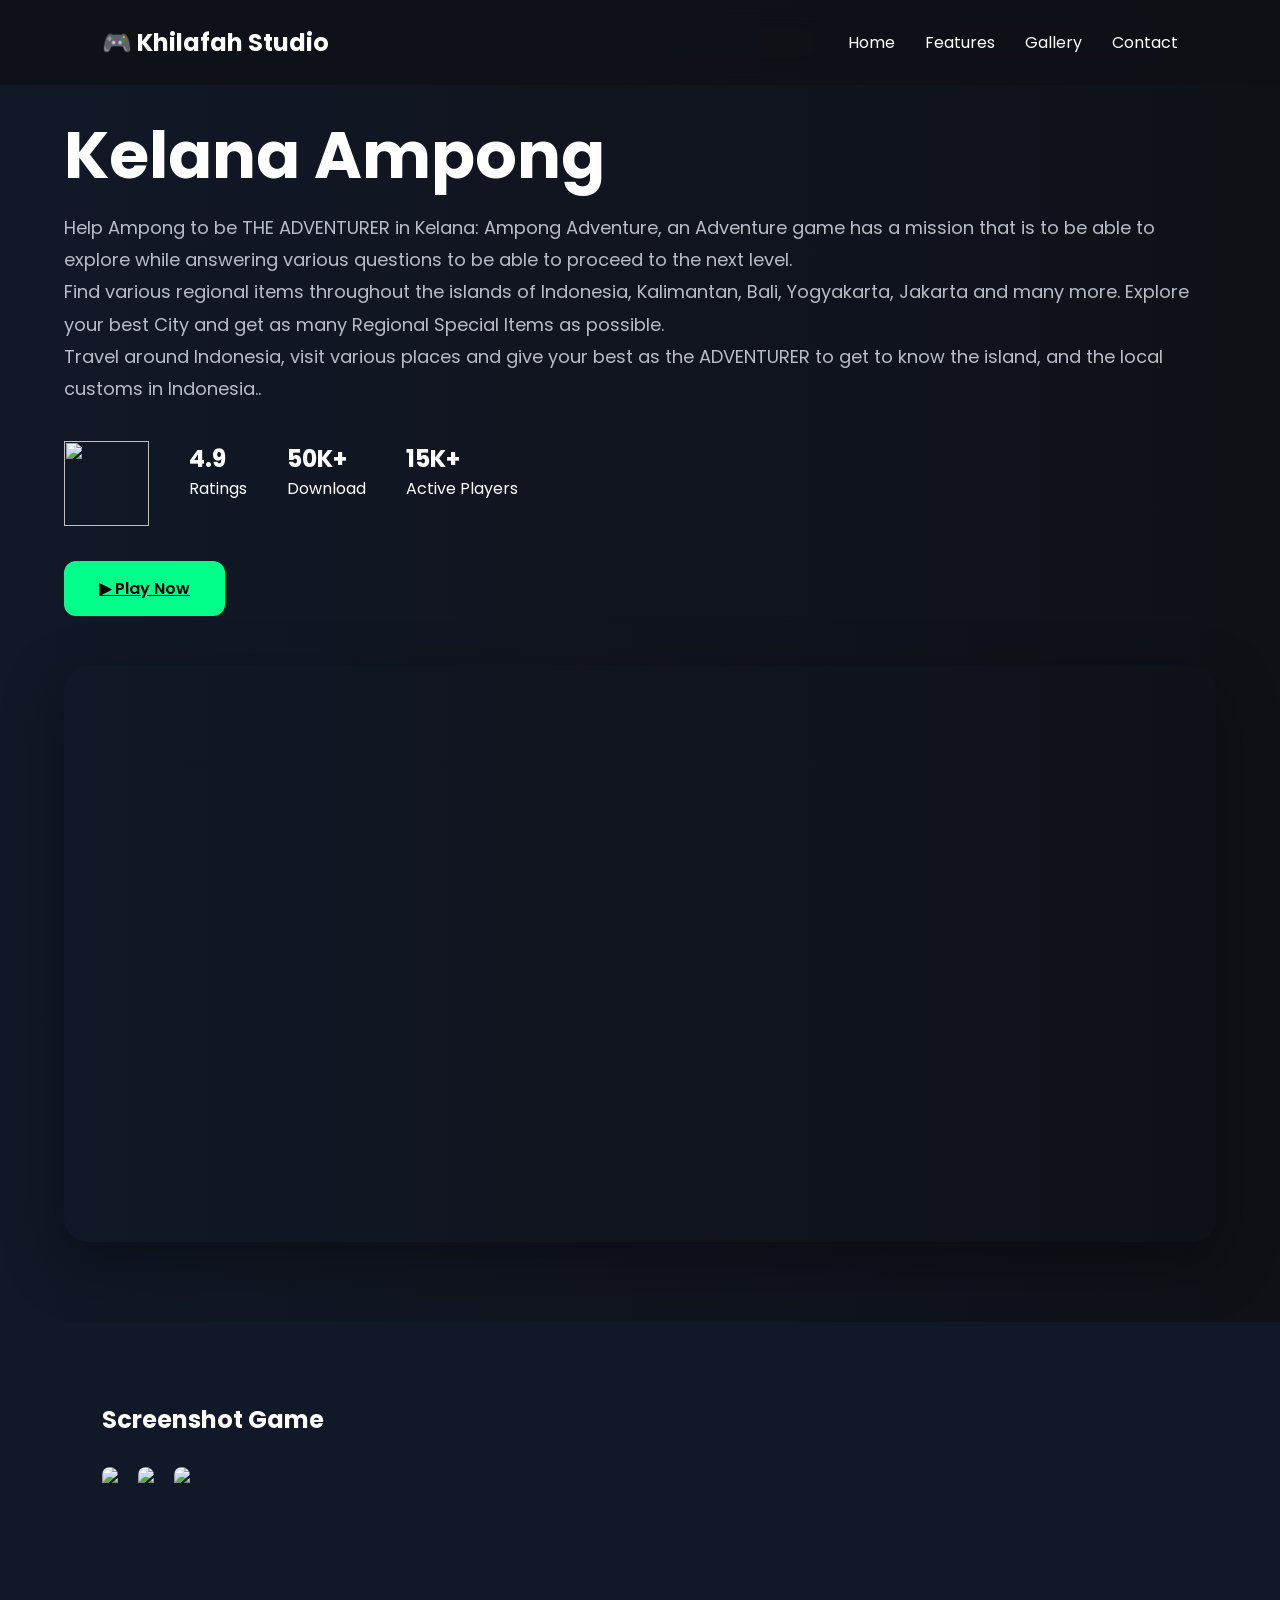
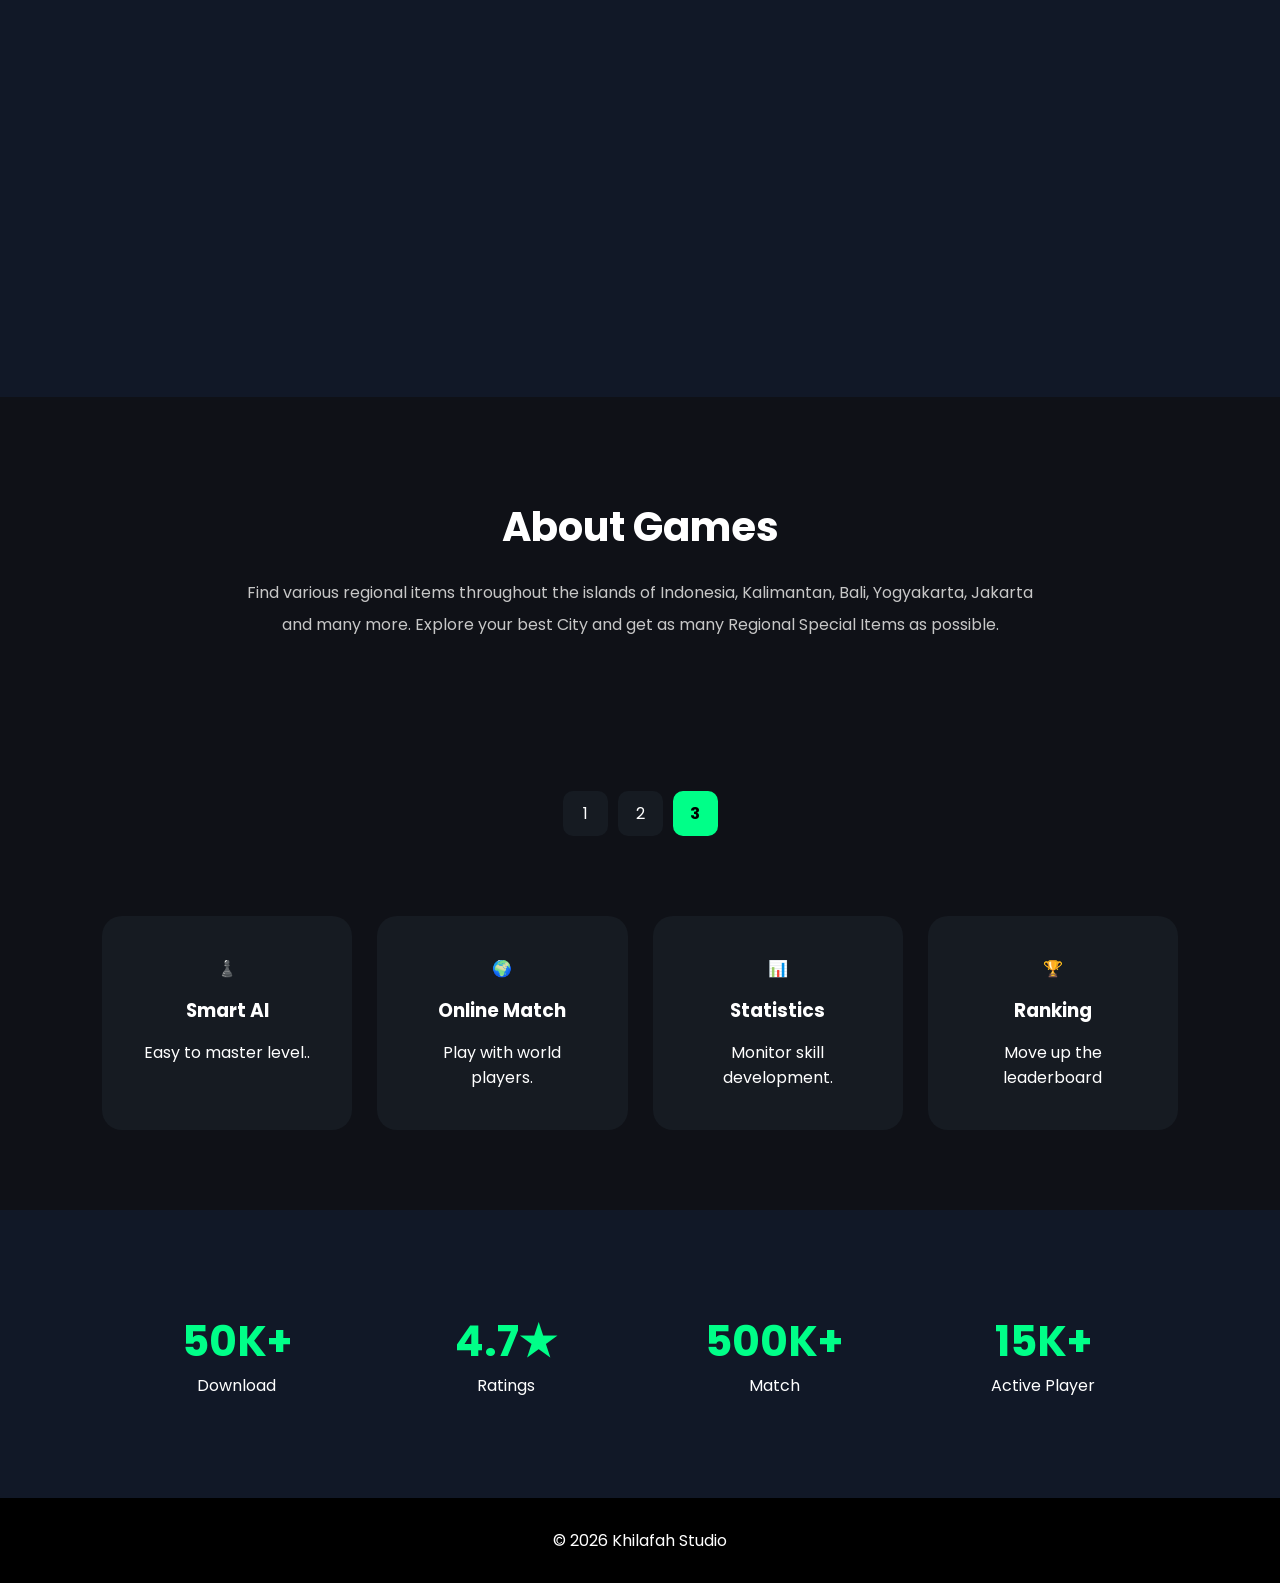
==== page3.html @ 3cc9716c "Add files via upload" ====
<!DOCTYPE html>
<html lang="id">
<head>
<meta charset="UTF-8">
<meta name="viewport" content="width=device-width, initial-scale=1">

<title>Game Portfolio</title>

<link href="https://fonts.googleapis.com/css2?family=Poppins:wght@300;400;500;600;700&display=swap" rel="stylesheet">

<link rel="stylesheet" href="style.css">

</head>
<body>

<nav class="navbar">

<div class="logo">
🎮 Khilafah Studio
</div>

<div class="menu">
<a href="#">Home</a>
<a href="#">Features</a>
<a href="#">Gallery</a>
<a href="#">Contact</a>
</div>

</nav>

<section class="hero">

<div class="hero-left">

<h1>
    Kelana Ampong
</h1>

<p>
Help Ampong to be THE ADVENTURER in Kelana: Ampong Adventure, an Adventure game has a mission that is to be able to explore while answering various questions to be able to proceed to the next level.
</p>



<p>
Find various regional items throughout the islands of Indonesia, Kalimantan, Bali, Yogyakarta, Jakarta and many more. Explore your best City and get as many Regional Special Items as possible.
</p>



<p>
Travel around Indonesia, visit various places and give your best as the ADVENTURER to get to know the island, and the local customs in Indonesia..
</p>

<div class="stats-row">




<div class="rating-box">

    <img src="image/logo2.jpg">

    </div>
    
    <div>
        <h3>4.9</h3>
        <span>Ratings</span>
    </div>




<div>
<h3>50K+</h3>
<span>Download</span>
</div>

<div>
<h3>15K+</h3>
<span>Active Players</span>
</div>

</div>

<div class="hero-buttons">

<a href="https://galaxystore.samsung.com/detail/com.MediaKreasiAbadi.KelanaAmpongAdventure" class="btn-primary">
    ▶ Play Now
</a>

</div>

<div class="hero-video">

    <video autoplay muted loop playsinline>
        <source src="video/trailer2.mp4" type="video/mp4">
    </video>

</div>

</div>



</section>

<section class="gallery-section">

<h2>Screenshot Game</h2>

<div class="gallery">

<img src="image/img9.png"> 
<img src="image/img10.jpg">
<img src="image/img11.jpg">



</div>

</section>

<div id="imageModal" class="image-modal">

    <span class="close-modal">&times;</span>

    <button class="nav-btn prev-btn">❮</button>

    <img id="modalImage" class="modal-content">

    <button class="nav-btn next-btn">❯</button>

</div>

<section class="about">

<h2>About Games</h2>

<p>
Find various regional items throughout the islands of Indonesia, Kalimantan, Bali, Yogyakarta, Jakarta and many more. Explore your best City and get as many Regional Special Items as possible.
</p>

</section>

<section class="pagination">

<a href="index.html" class="page">1</a>
<a href="page2.html" class="page">2</a>
<a href="page3.html" class="page active">3</a>

</section>

<section class="features">

<div class="feature-card">
♟️
<h3>Smart AI</h3>
<p>Easy to master level..</p>
</div>

<div class="feature-card">
🌍
<h3>Online Match</h3>
<p>Play with world players.</p>
</div>

<div class="feature-card">
📊
<h3>Statistics</h3>
<p>Monitor skill development.</p>
</div>

<div class="feature-card">
🏆
<h3>Ranking</h3>
<p>Move up the leaderboard</p>
</div>

</section>

<section class="numbers">

<div>
<h2>50K+</h2>
<p>Download</p>
</div>

<div>
<h2>4.7★</h2>
<p>Ratings</p>
</div>

<div>
<h2>500K+</h2>
<p>Match</p>
</div>

<div>
<h2>15K+</h2>
<p>Active Player</p>
</div>

</section>

<footer>

© 2026 Khilafah Studio

</footer>

<script>

const images = document.querySelectorAll(".gallery img");

const modal = document.getElementById("imageModal");
const modalImg = document.getElementById("modalImage");

const closeBtn = document.querySelector(".close-modal");

const prevBtn = document.querySelector(".prev-btn");
const nextBtn = document.querySelector(".next-btn");

let currentIndex = 0;

function showImage(index){

    modalImg.src = images[index].src;

}

images.forEach((img,index)=>{

    img.addEventListener("click",()=>{

        currentIndex = index;

        showImage(currentIndex);

        modal.style.display = "flex";

    });

});

nextBtn.addEventListener("click",()=>{

    currentIndex++;

    if(currentIndex >= images.length){

        currentIndex = 0;

    }

    showImage(currentIndex);

});

prevBtn.addEventListener("click",()=>{

    currentIndex--;

    if(currentIndex < 0){

        currentIndex = images.length - 1;

    }

    showImage(currentIndex);

});

closeBtn.addEventListener("click",()=>{

    modal.style.display = "none";

});

modal.addEventListener("click",(e)=>{

    if(e.target === modal){

        modal.style.display = "none";

    }

});

</script>

</body>
</html>
---- style.css ----
*{
margin:0;
padding:0;
box-sizing:border-box;
font-family:'Poppins',sans-serif;
}

body{
background:#0f1117;
color:white;
}

.navbar{
display:flex;
justify-content:space-between;
align-items:center;
padding:25px 8%;
position:fixed;
width:100%;
z-index:100;
background:rgba(15,17,23,.8);
backdrop-filter:blur(15px);
}

.logo{
font-size:24px;
font-weight:700;
}

.menu{
display:flex;
gap:30px;
}

.menu a{
color:white;
text-decoration:none;
}

.hero{
   min-height:auto;

    display:flex;
    flex-direction:column;

    align-items:center;

    padding:120px 5% 80px;

    background:
    linear-gradient(
    90deg,
    #111827,
    #0f1117
    );
}

.hero-left{
    width:100%;
    max-width:1400px;
}

.badge{
display:inline-block;
padding:10px 20px;
border-radius:30px;
border:1px solid #00ff88;
color:#00ff88;
margin-bottom:20px;
}

.hero h1{
font-size:65px;
line-height:1.1;
margin-bottom:20px;
}

.hero p{
color:#b6bcc8;
font-size:18px;
line-height:1.8;
}

.stats-row{
display:flex;
gap:40px;
margin:35px 0;
}

.stats-row h3{
font-size:24px;
}

.hero-buttons{
display:flex;
gap:15px;
}

.btn-primary{
padding:15px 35px;
border:none;
background:#00ff88;
color:black;
font-weight:600;
border-radius:12px;
cursor:pointer;
}

.btn-secondary{
padding:15px 35px;
border:1px solid white;
background:none;
color:white;
border-radius:12px;
cursor:pointer;
}



.gallery-section{
padding:80px 8%;
background:#111827;
color:black;
}

.gallery-section h2{
margin-bottom:30px;
color:white;
}

.gallery{
display:flex;
gap:20px;
overflow:auto;
}

.gallery img{
height:450px;
border-radius:20px;
transition:.3s;
}

.gallery img:hover{
transform:translateY(-10px);
}

.about{
padding:100px 8%;
text-align:center;
max-width:1000px;
margin:auto;
}

.about h2{
margin-bottom:20px;
font-size:40px;
}

.about p{
color:#c7c7c7;
line-height:2;
}

.features{
padding:80px 8%;
display:grid;
grid-template-columns:repeat(auto-fit,minmax(250px,1fr));
gap:25px;
}

.feature-card{
background:#161b22;
padding:40px;
border-radius:20px;
text-align:center;
transition:.3s;
}

.feature-card:hover{
transform:translateY(-8px);
}

.feature-card h3{
margin:15px 0;
}

.numbers{
padding:100px 8%;
display:grid;
grid-template-columns:repeat(4,1fr);
text-align:center;
background:#111827;
}

.numbers h2{
font-size:42px;
color:#00ff88;
}

footer{
padding:30px;
text-align:center;
background:black;
}

@media(max-width:900px){

.hero{
flex-direction:column;
text-align:center;
gap:50px;
}

.hero h1{
font-size:45px;
}

.stats-row{
justify-content:center;
}

.numbers{
grid-template-columns:repeat(2,1fr);
gap:30px;
}

}

.hero{
    position:relative;
    min-height:auto;
    overflow:hidden;
    display:flex;
    align-items:center;
}

.hero-content{
    position:relative;
    z-index:10;
    width:50%;
    padding-left:8%;
    color:white;
}

.hero-video{
    width:100%;
    max-width:1400px;

    margin-top:50px;

    border-radius:24px;
    overflow:hidden;

    box-shadow:
    0 20px 60px rgba(0,0,0,.35);
}

.hero-video video{
    width:100%;
    height:auto;
    display:block;
}


.gallery img{
    height:450px;
    border-radius:20px;
    cursor:pointer;
    transition:.3s;
}

.gallery img:hover{
    transform:translateY(-10px) scale(1.03);
}

.image-modal{
    display:none;
    position:fixed;
    inset:0;
    z-index:9999;

    background:rgba(0,0,0,.9);

    justify-content:center;
    align-items:center;

    animation:fadeIn .3s;
}

.modal-content{
    max-width:90%;
    max-height:90vh;

    border-radius:20px;

    animation:zoomIn .3s;
}

.close-modal{
    position:absolute;
    top:25px;
    right:40px;

    font-size:45px;
    color:white;
    cursor:pointer;
}

@keyframes fadeIn{
    from{
        opacity:0;
    }
    to{
        opacity:1;
    }
}

@keyframes zoomIn{
    from{
        transform:scale(.8);
        opacity:0;
    }
    to{
        transform:scale(1);
        opacity:1;
    }
}


.nav-btn{
    position:absolute;
    top:50%;
    transform:translateY(-50%);

    width:60px;
    height:60px;

    border:none;
    border-radius:50%;

    background:rgba(255,255,255,.15);
    color:white;

    font-size:30px;
    cursor:pointer;

    backdrop-filter:blur(10px);
}

.nav-btn:hover{
    background:rgba(255,255,255,.25);
}

.prev-btn{
    left:30px;
}

.next-btn{
    right:30px;
}


.rating-box{
    display:flex;
    align-items:center;
    gap:12px;
}

.rating-box img{
    width:85px;
    height:85px;
    object-fit:contain;
}

.rating-box h3{
    margin:0;
}



/* =========================
   TABLET
========================= */

@media (max-width: 992px){

    .hero{
        flex-direction:column;
        text-align:center;
        padding:120px 20px 60px;
    }

    .hero-content{
        width:100%;
        max-width:700px;
    }

 

}

/* =========================
   MOBILE
========================= */

@media (max-width: 768px){

    .hero h1{
        font-size:42px;
    }

    .stats-row{
        justify-content:center;
        flex-wrap:wrap;
        gap:20px;
    }

    .numbers{
        grid-template-columns:1fr 1fr;
        gap:20px;
    }

    .gallery img{
        width:220px;
        height:auto;
    }

    .menu{
        gap:15px;
        font-size:14px;
    }

}

/* =========================
   HP KECIL
========================= */

@media (max-width: 480px){

    .hero h1{
        font-size:34px;
    }

    .hero-buttons{
        flex-direction:column;
    }

    .btn-primary,
    .btn-secondary{
        width:100%;
    }

    .numbers{
        grid-template-columns:1fr;
    }

}



.pagination{
    display:flex;
    justify-content:center;
    gap:10px;

    margin-top:50px;
}

.page{
    width:45px;
    height:45px;

    display:flex;
    align-items:center;
    justify-content:center;

    text-decoration:none;

    background:#161b22;
    color:white;

    border-radius:10px;

    transition:.3s;
}

.page:hover{
    background:#00ff88;
    color:black;
}

.page.active{
    background:#00ff88;
    color:black;
    font-weight:700;
}
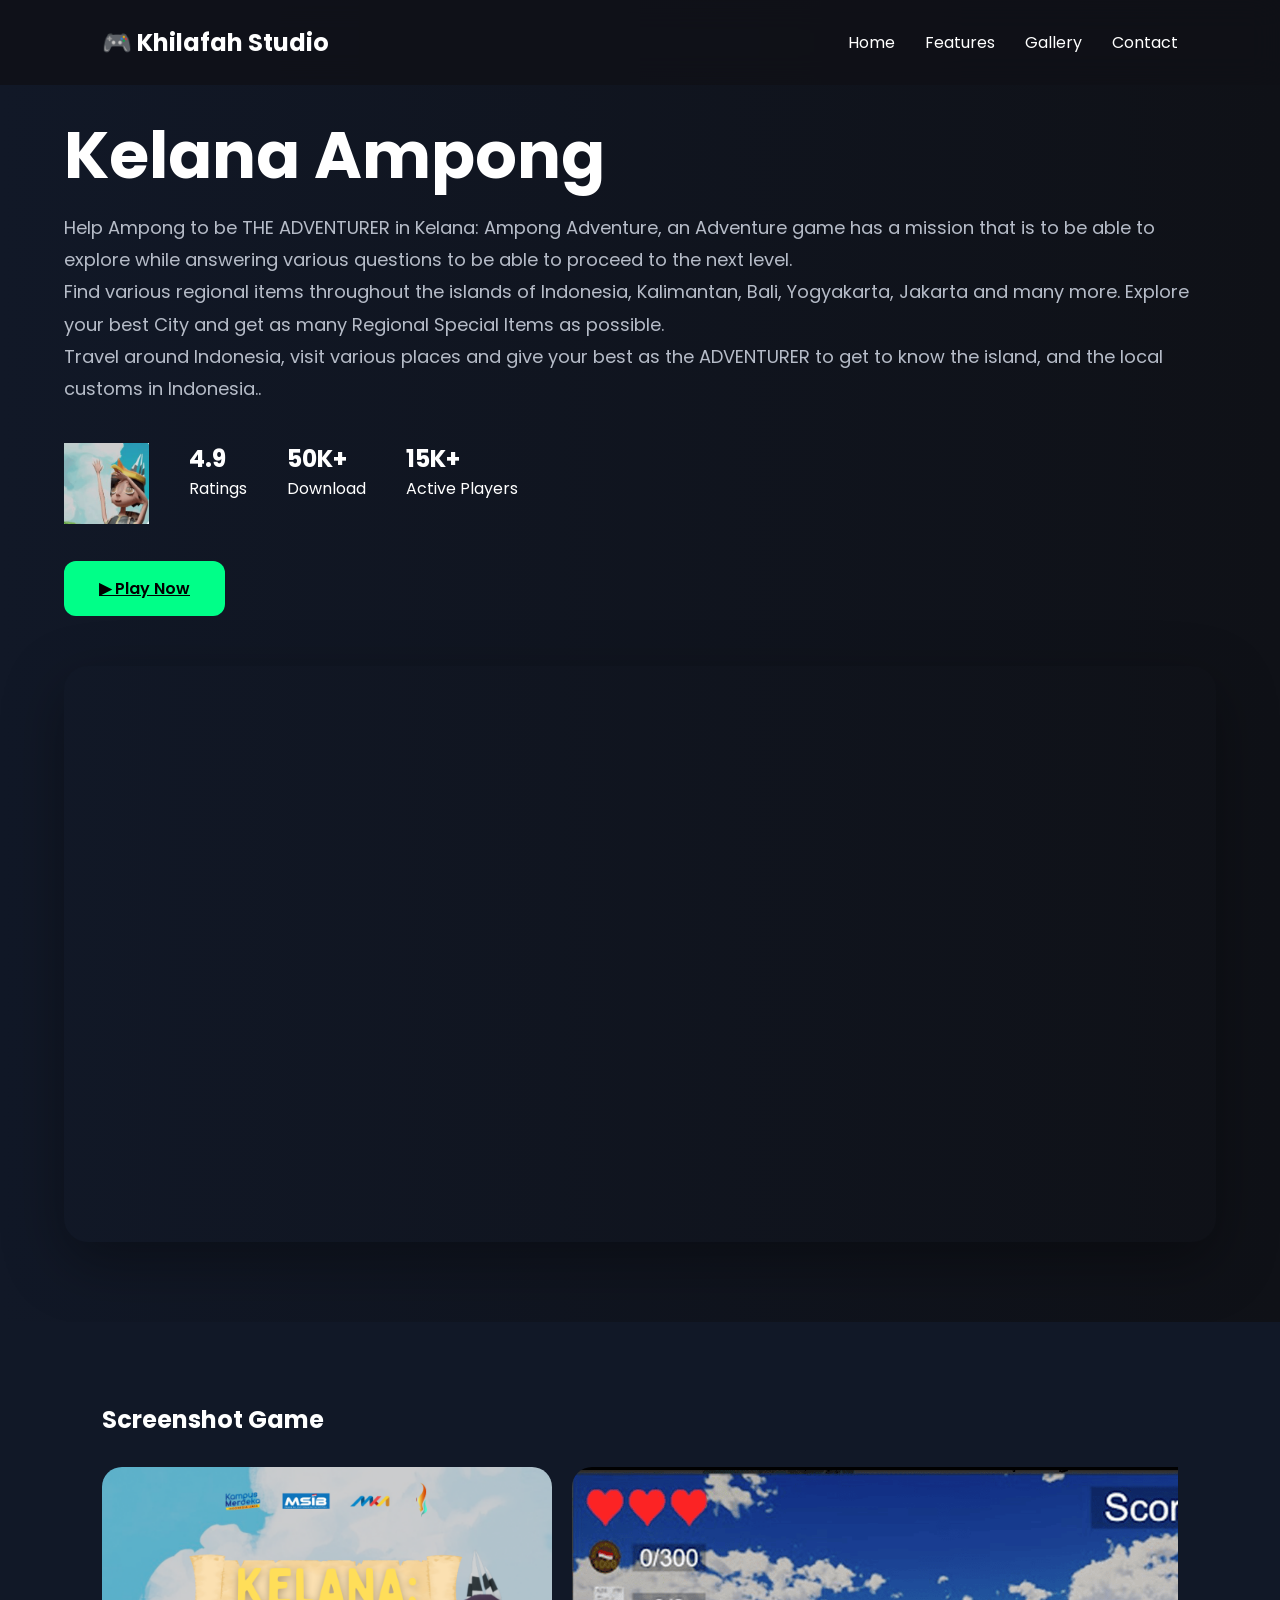
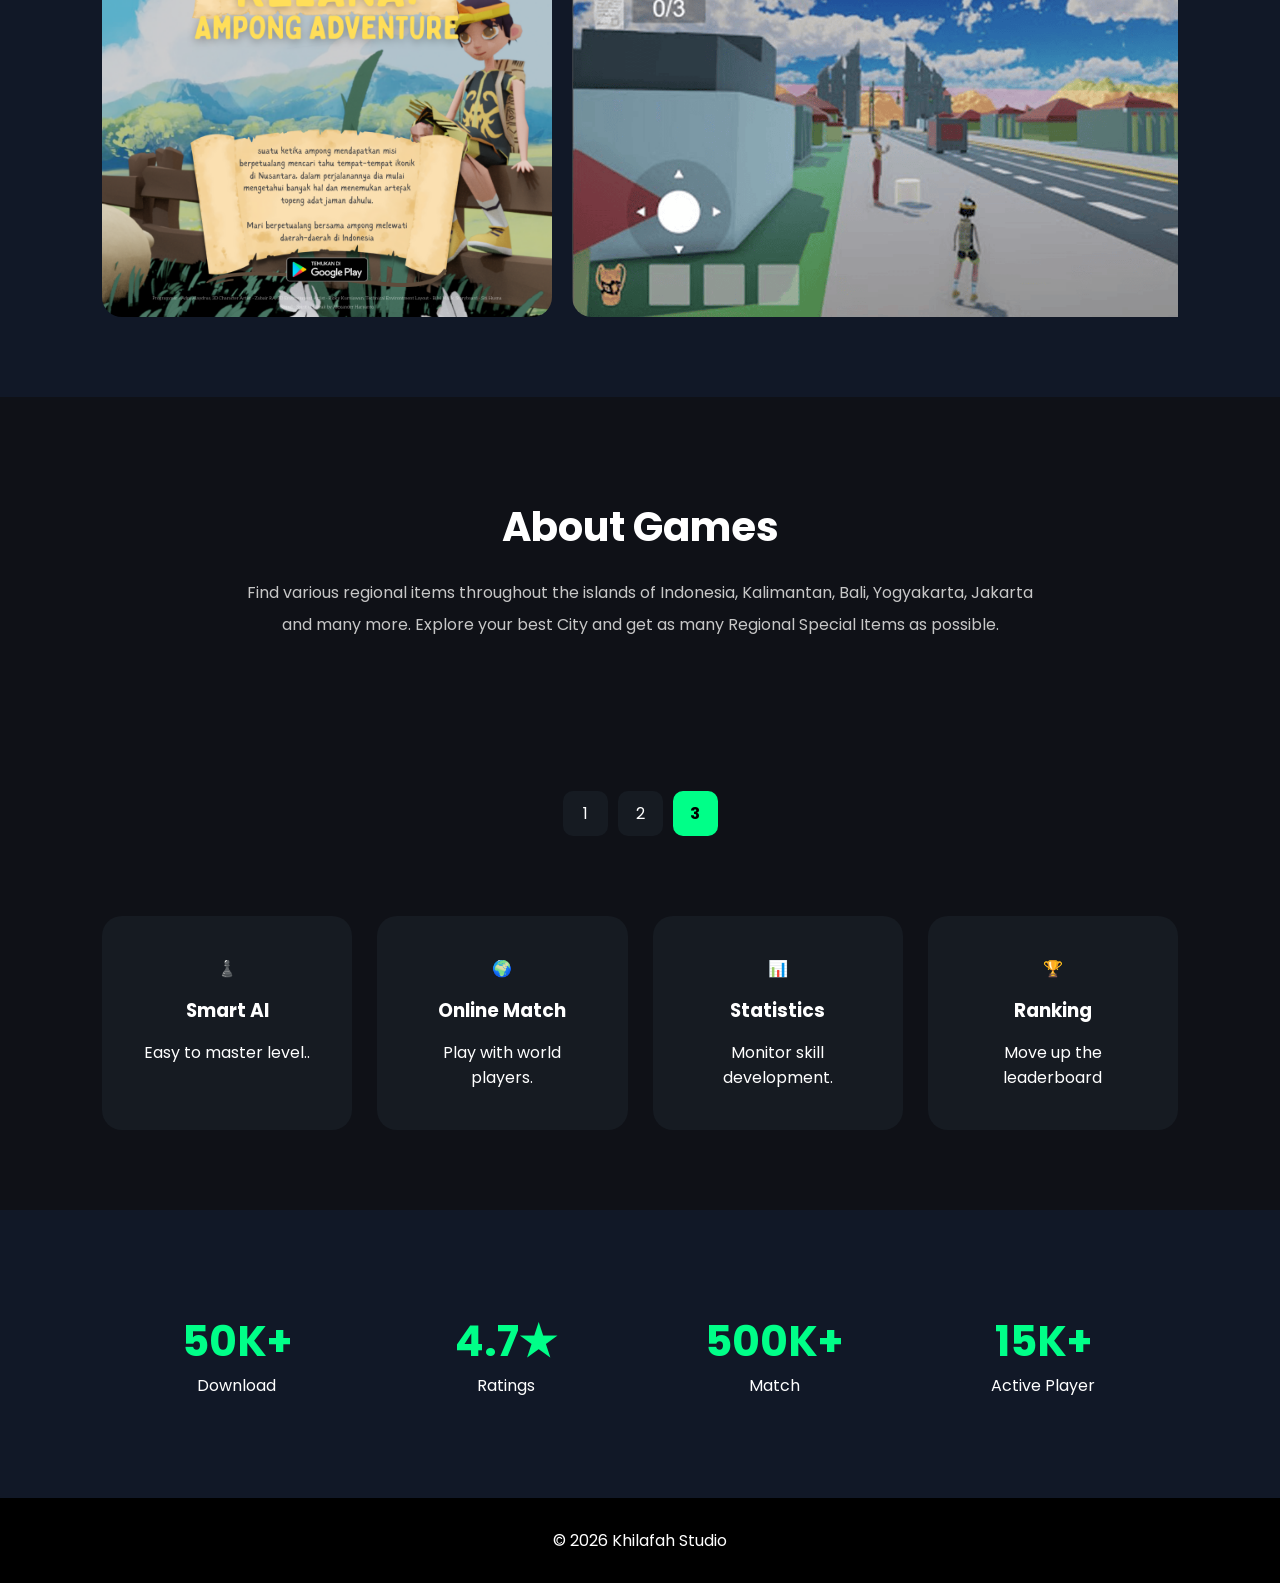
==== commit 56bc40e3: "Update page3.html" ====
--- a/page3.html
+++ b/page3.html
@@ -59,7 +59,7 @@
 
 <div class="rating-box">
 
-    <img src="image/logo2.jpg">
+    <img src="image/logo2.png">
 
     </div>
     
@@ -112,8 +112,8 @@
 <div class="gallery">
 
 <img src="image/img9.png"> 
-<img src="image/img10.jpg">
-<img src="image/img11.jpg">
+<img src="image/img10.png">
+<img src="image/img11.png">
 
 
 
@@ -290,4 +290,4 @@
 </script>
 
 </body>
-</html>+</html>
